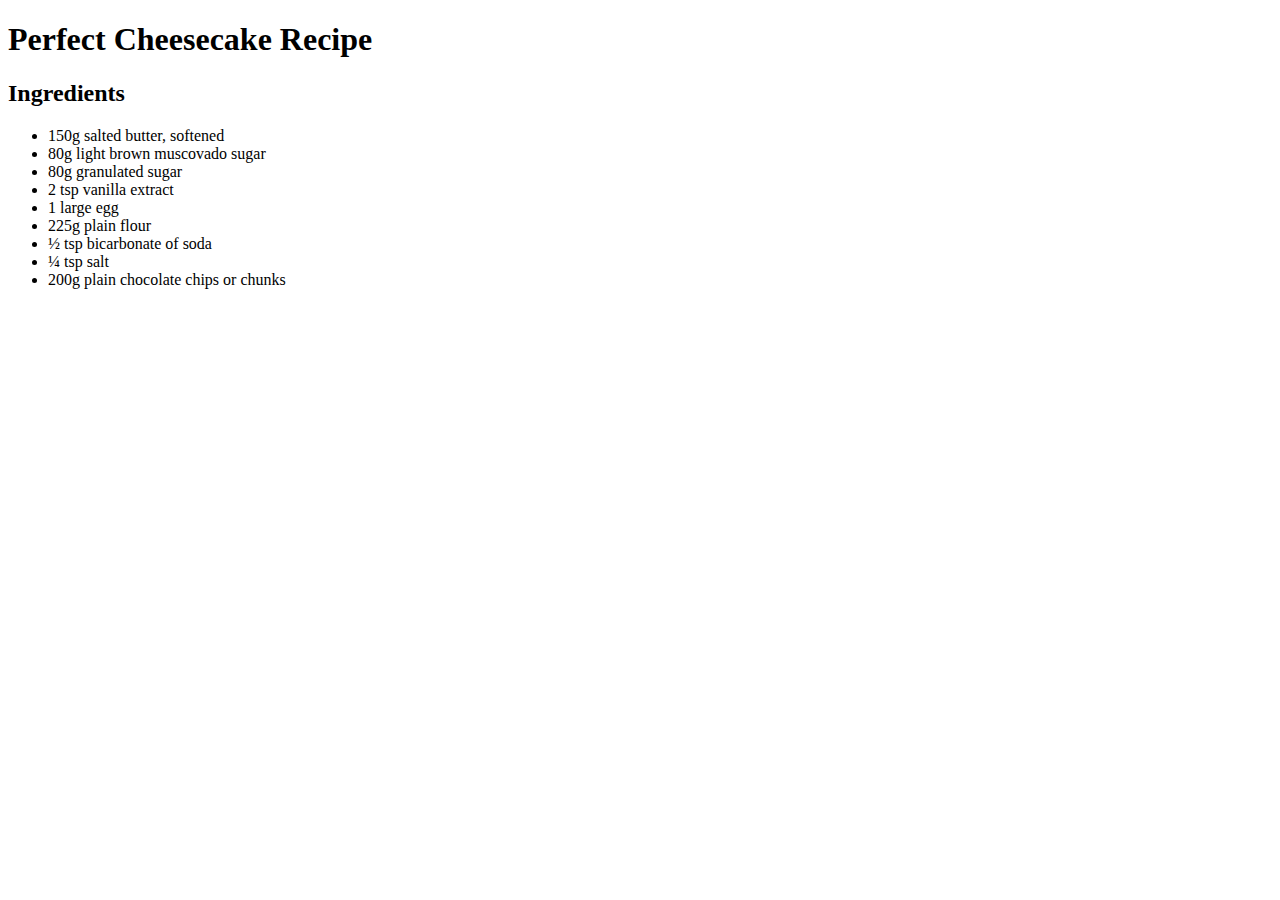
==== cheesecake.html @ edd3e956 "Add ul ingredients" ====
<!DOCTYPE html>
<html lang="en">
<head>
    <meta charset="UTF-8">
    <meta http-equiv="X-UA-Compatible" content="IE=edge">
    <meta name="viewport" content="width=device-width, initial-scale=1.0">
    <title>Cheesecake Recipe</title>
</head>
<body>
    <h1>Perfect Cheesecake Recipe</h1>
    <h2>Ingredients</h2>
    <ul>   
        <li>150g salted butter, softened</li>
        <li> 80g light brown muscovado sugar</li>
        <li>80g granulated sugar</li>
        <li> 2 tsp vanilla extract</li>
        <li>  1 large egg</li>
        <li>  225g plain flour</li>
        <li>  ½ tsp bicarbonate of soda</li>
        <li>  ¼ tsp salt</li>
        <li> 200g plain chocolate chips or chunks</li>
    </ul>
</body>
</html>
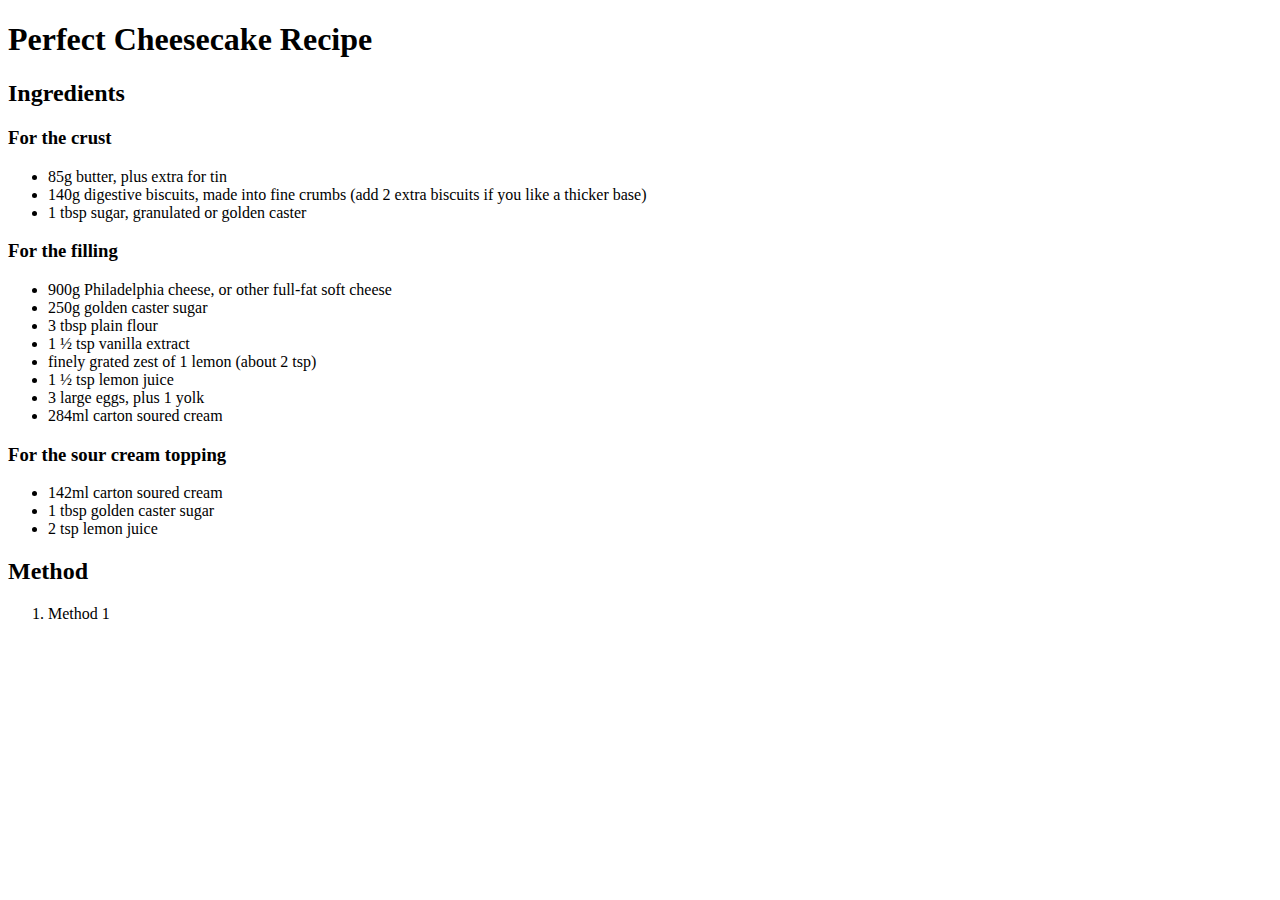
==== commit 61423b31: "Add correct list to cheesecake" ====
--- a/cheesecake.html
+++ b/cheesecake.html
@@ -9,16 +9,34 @@
 <body>
     <h1>Perfect Cheesecake Recipe</h1>
     <h2>Ingredients</h2>
-    <ul>   
-        <li>150g salted butter, softened</li>
-        <li> 80g light brown muscovado sugar</li>
-        <li>80g granulated sugar</li>
-        <li> 2 tsp vanilla extract</li>
-        <li>  1 large egg</li>
-        <li>  225g plain flour</li>
-        <li>  ½ tsp bicarbonate of soda</li>
-        <li>  ¼ tsp salt</li>
-        <li> 200g plain chocolate chips or chunks</li>
+    <h3>For the crust</h3>
+        <ul>   
+            <li>85g butter, plus extra for tin</li>
+            <li>140g digestive biscuits, made into fine crumbs (add 2 extra biscuits if you like a thicker base)</li>
+            <li>1 tbsp sugar, granulated or golden caster</li>
+        </ul>
+    <h3>For the filling</h3>
+    <ul>
+        <li>900g Philadelphia cheese, or other full-fat soft cheese</li>
+        <li>250g golden caster sugar</li>
+        <li>3 tbsp plain flour</li>
+        <li>1 ½ tsp vanilla extract</li>
+        <li>finely grated zest of 1 lemon (about 2 tsp)</li>
+        <li>1 ½ tsp lemon juice</li>
+        <li>3 large eggs, plus 1 yolk</li>
+        <li>284ml carton soured cream</li>
     </ul>
+    <h3>For the sour cream topping</h3>
+    <ul>
+        <li>142ml carton soured cream</li>
+        <li>1 tbsp golden caster sugar</li>
+        <li>2 tsp lemon juice</li>
+
+    </ul>
+    <h2>Method</h2>
+    <ol> 
+        <li>Method 1</li>
+        <p></p>
+    </ol>
 </body>
 </html>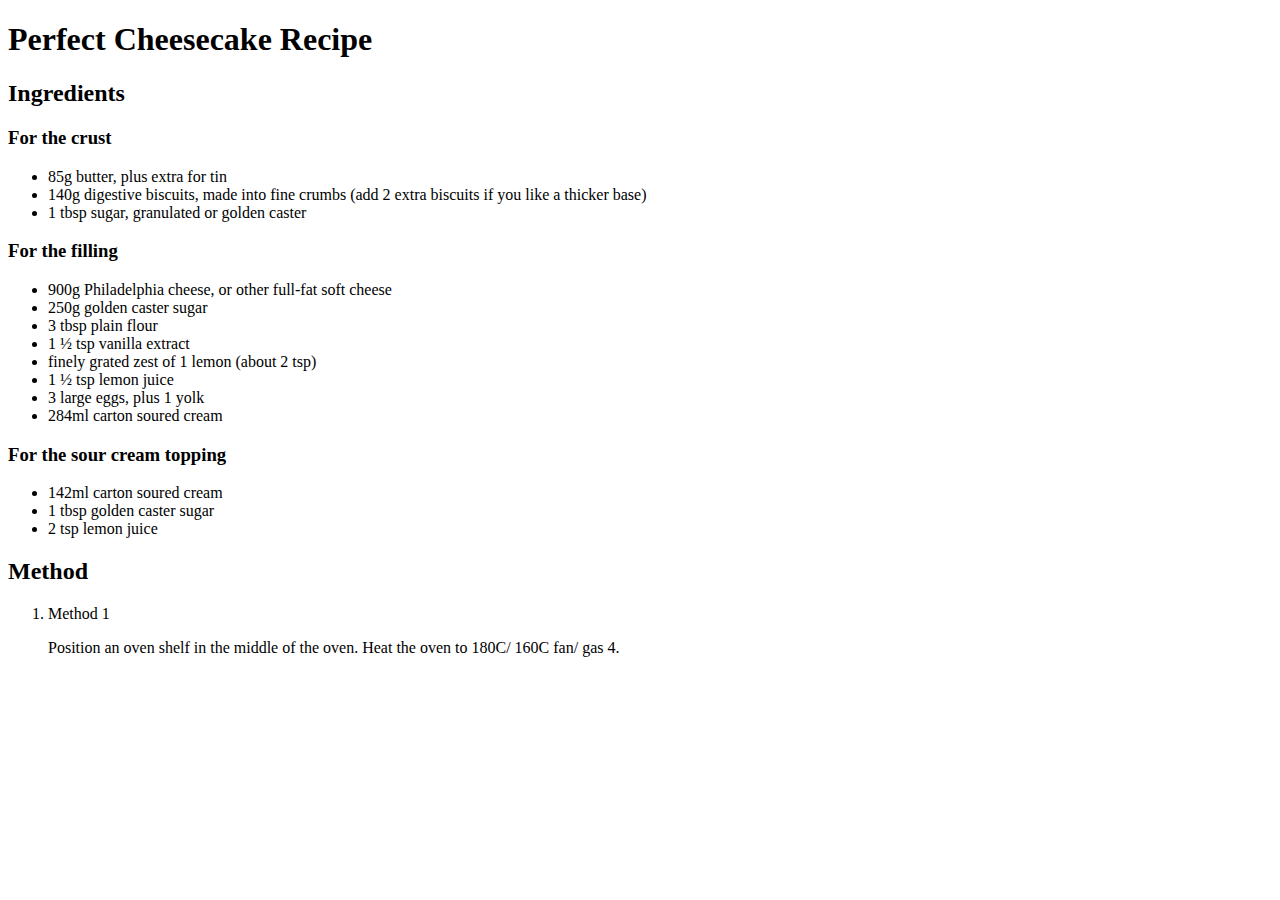
==== commit faba320c: "Add return to homepage <a>" ====
--- a/cheesecake.html
+++ b/cheesecake.html
@@ -36,7 +36,8 @@
     <h2>Method</h2>
     <ol> 
         <li>Method 1</li>
-        <p></p>
+        <p>Position an oven shelf in the middle of the oven. Heat the oven to 180C/ 160C fan/ gas 4.</p>
+        
     </ol>
 </body>
 </html>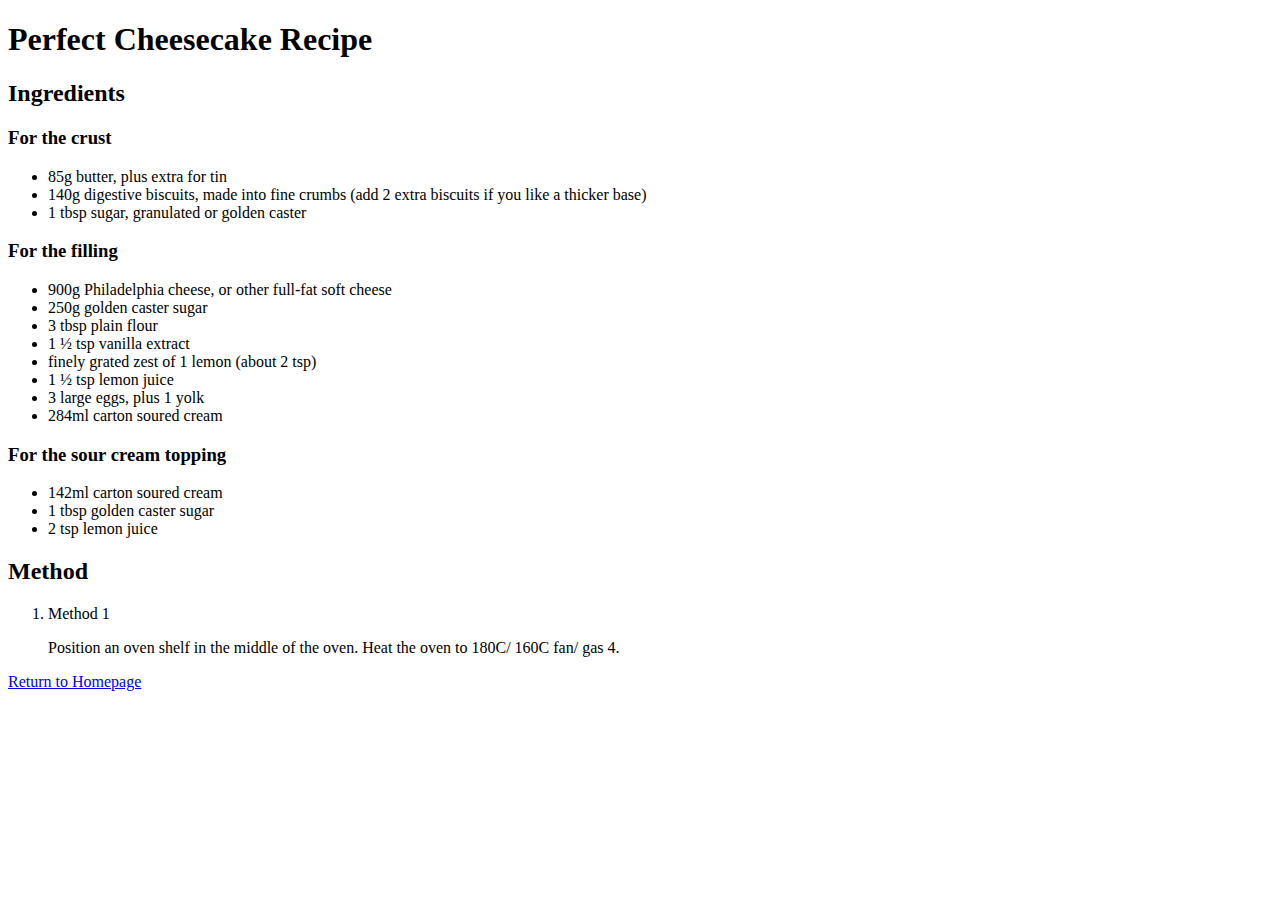
==== commit 064229b7: "Add method to cheesecake recipe" ====
--- a/cheesecake.html
+++ b/cheesecake.html
@@ -37,7 +37,8 @@
     <ol> 
         <li>Method 1</li>
         <p>Position an oven shelf in the middle of the oven. Heat the oven to 180C/ 160C fan/ gas 4.</p>
-        
+
     </ol>
+    <a href="index.html">Return to Homepage</a>
 </body>
 </html>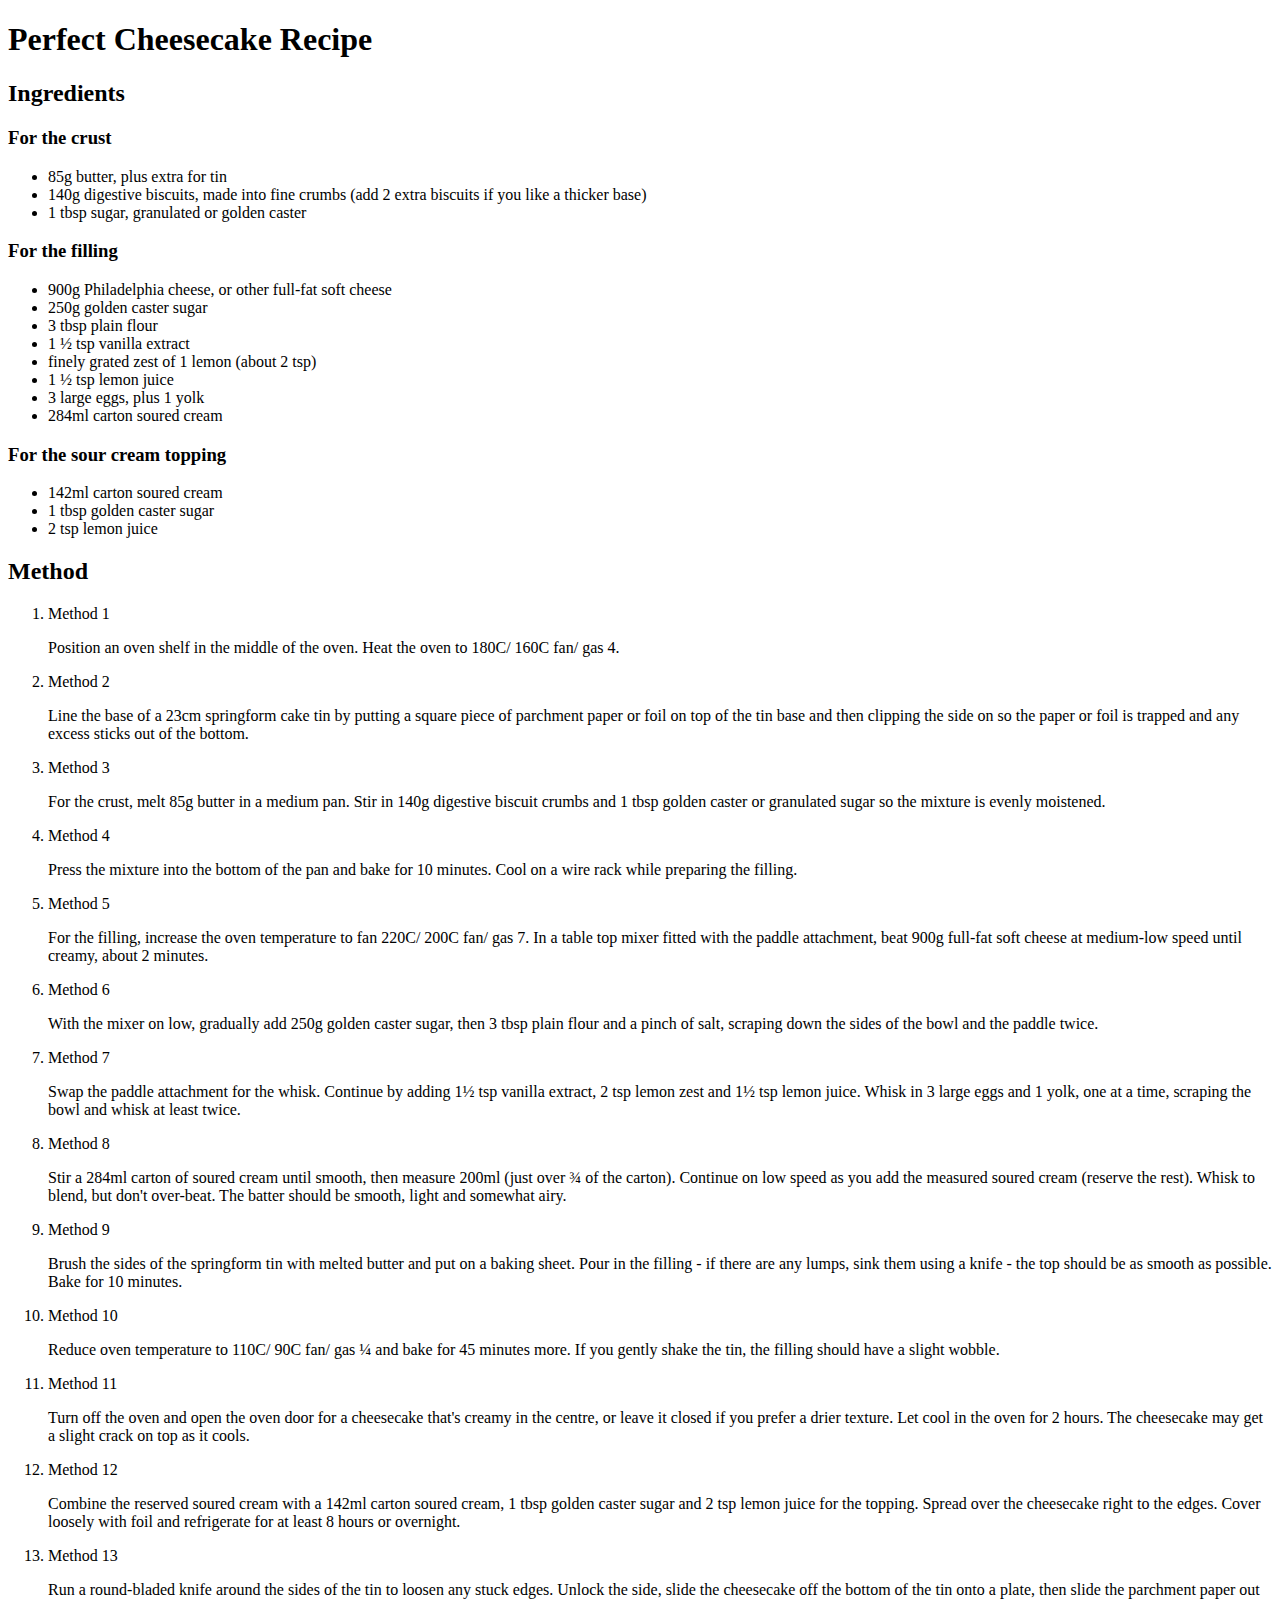
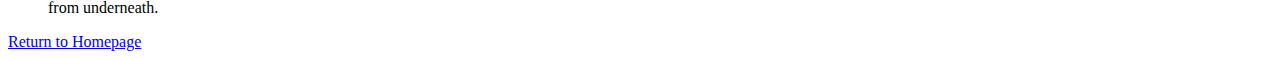
==== commit e48e5b7b: "Add method for cheesecake recipe" ====
--- a/cheesecake.html
+++ b/cheesecake.html
@@ -37,7 +37,30 @@
     <ol> 
         <li>Method 1</li>
         <p>Position an oven shelf in the middle of the oven. Heat the oven to 180C/ 160C fan/ gas 4.</p>
-
+        <li>Method 2</li>
+        <p>Line the base of a 23cm springform cake tin by putting a square piece of parchment paper or foil on top of the tin base and then clipping the side on so the paper or foil is trapped and any excess sticks out of the bottom.</p>
+        <li>Method 3</li>
+        <p>For the crust, melt 85g butter in a medium pan. Stir in 140g digestive biscuit crumbs and 1 tbsp golden caster or granulated sugar so the mixture is evenly moistened.</p>
+        <li>Method 4</li>
+        <p>Press the mixture into the bottom of the pan and bake for 10 minutes. Cool on a wire rack while preparing the filling.</p>
+        <li>Method 5</li>
+        <p>For the filling, increase the oven temperature to fan 220C/ 200C fan/ gas 7. In a table top mixer fitted with the paddle attachment, beat 900g full-fat soft cheese at medium-low speed until creamy, about 2 minutes.</p>
+        <li>Method 6</li>
+        <p>With the mixer on low, gradually add 250g golden caster sugar, then 3 tbsp plain flour and a pinch of salt, scraping down the sides of the bowl and the paddle twice.</p>
+        <li>Method 7</li>
+        <p>Swap the paddle attachment for the whisk. Continue by adding 1½ tsp vanilla extract, 2 tsp lemon zest and 1½ tsp lemon juice. Whisk in 3 large eggs and 1 yolk, one at a time, scraping the bowl and whisk at least twice.</p>
+        <li>Method 8</li>
+        <p>Stir a 284ml carton of soured cream until smooth, then measure 200ml (just over ¾ of the carton). Continue on low speed as you add the measured soured cream (reserve the rest). Whisk to blend, but don't over-beat. The batter should be smooth, light and somewhat airy.</p>
+        <li>Method 9</li>
+        <p>Brush the sides of the springform tin with melted butter and put on a baking sheet. Pour in the filling - if there are any lumps, sink them using a knife - the top should be as smooth as possible. Bake for 10 minutes.</p>
+        <li>Method 10</li>
+        <p>Reduce oven temperature to 110C/ 90C fan/ gas ¼ and bake for 45 minutes more. If you gently shake the tin, the filling should have a slight wobble.</p>
+        <li>Method 11</li>
+        <p>Turn off the oven and open the oven door for a cheesecake that's creamy in the centre, or leave it closed if you prefer a drier texture. Let cool in the oven for 2 hours. The cheesecake may get a slight crack on top as it cools.</p>
+        <li>Method 12</li>
+        <p>Combine the reserved soured cream with a 142ml carton soured cream, 1 tbsp golden caster sugar and 2 tsp lemon juice for the topping. Spread over the cheesecake right to the edges. Cover loosely with foil and refrigerate for at least 8 hours or overnight.</p>
+        <li>Method 13</li>
+        <p>Run a round-bladed knife around the sides of the tin to loosen any stuck edges. Unlock the side, slide the cheesecake off the bottom of the tin onto a plate, then slide the parchment paper out from underneath.</p>
     </ol>
     <a href="index.html">Return to Homepage</a>
 </body>
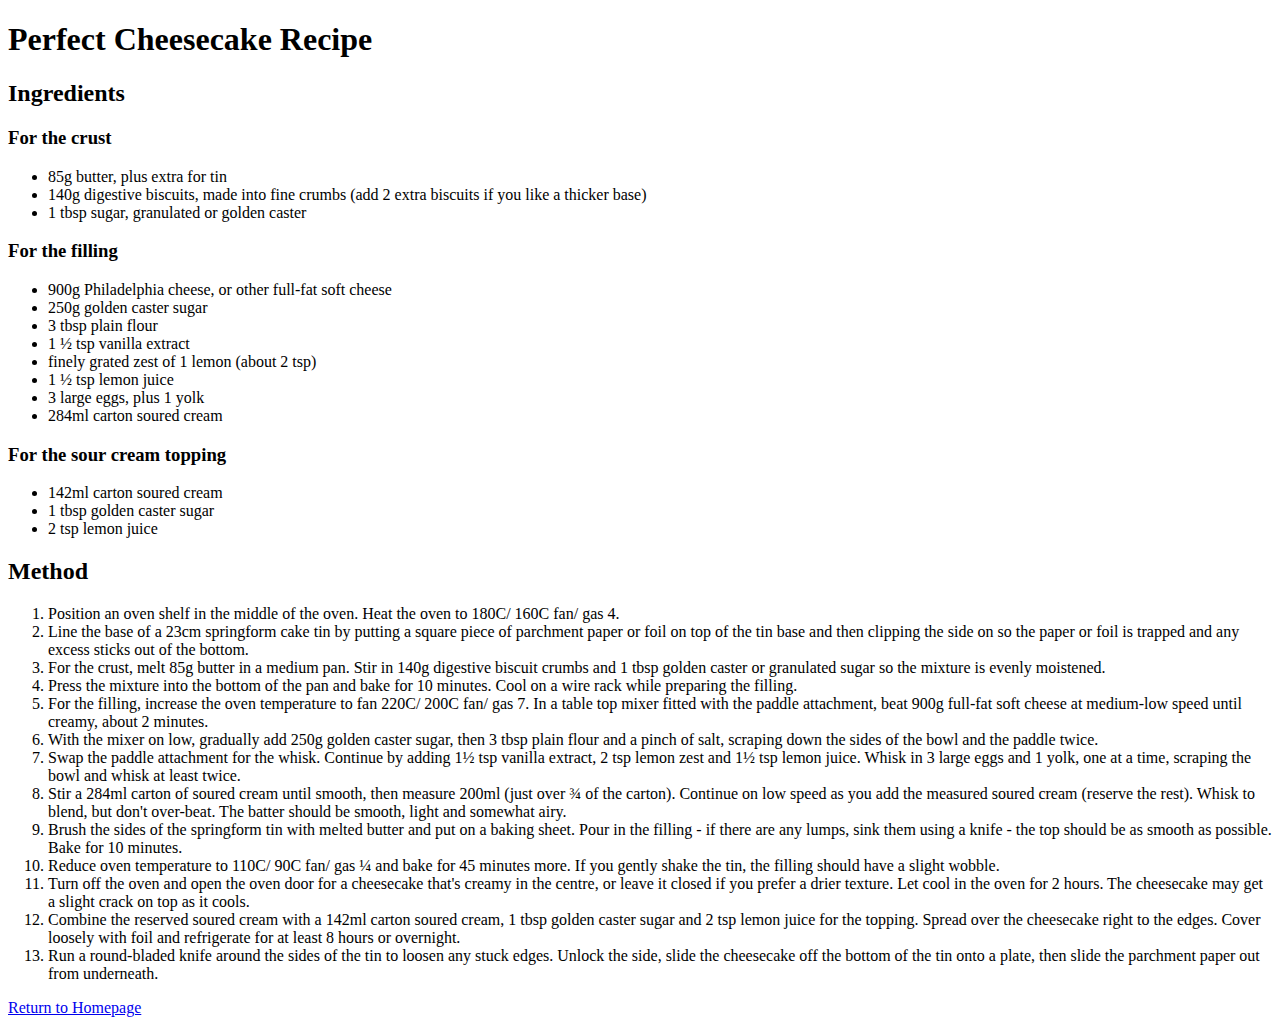
==== commit 44af4d03: "Place method para text in li" ====
--- a/cheesecake.html
+++ b/cheesecake.html
@@ -35,32 +35,20 @@
     </ul>
     <h2>Method</h2>
     <ol> 
-        <li>Method 1</li>
-        <p>Position an oven shelf in the middle of the oven. Heat the oven to 180C/ 160C fan/ gas 4.</p>
-        <li>Method 2</li>
-        <p>Line the base of a 23cm springform cake tin by putting a square piece of parchment paper or foil on top of the tin base and then clipping the side on so the paper or foil is trapped and any excess sticks out of the bottom.</p>
-        <li>Method 3</li>
-        <p>For the crust, melt 85g butter in a medium pan. Stir in 140g digestive biscuit crumbs and 1 tbsp golden caster or granulated sugar so the mixture is evenly moistened.</p>
-        <li>Method 4</li>
-        <p>Press the mixture into the bottom of the pan and bake for 10 minutes. Cool on a wire rack while preparing the filling.</p>
-        <li>Method 5</li>
-        <p>For the filling, increase the oven temperature to fan 220C/ 200C fan/ gas 7. In a table top mixer fitted with the paddle attachment, beat 900g full-fat soft cheese at medium-low speed until creamy, about 2 minutes.</p>
-        <li>Method 6</li>
-        <p>With the mixer on low, gradually add 250g golden caster sugar, then 3 tbsp plain flour and a pinch of salt, scraping down the sides of the bowl and the paddle twice.</p>
-        <li>Method 7</li>
-        <p>Swap the paddle attachment for the whisk. Continue by adding 1½ tsp vanilla extract, 2 tsp lemon zest and 1½ tsp lemon juice. Whisk in 3 large eggs and 1 yolk, one at a time, scraping the bowl and whisk at least twice.</p>
-        <li>Method 8</li>
-        <p>Stir a 284ml carton of soured cream until smooth, then measure 200ml (just over ¾ of the carton). Continue on low speed as you add the measured soured cream (reserve the rest). Whisk to blend, but don't over-beat. The batter should be smooth, light and somewhat airy.</p>
-        <li>Method 9</li>
-        <p>Brush the sides of the springform tin with melted butter and put on a baking sheet. Pour in the filling - if there are any lumps, sink them using a knife - the top should be as smooth as possible. Bake for 10 minutes.</p>
-        <li>Method 10</li>
-        <p>Reduce oven temperature to 110C/ 90C fan/ gas ¼ and bake for 45 minutes more. If you gently shake the tin, the filling should have a slight wobble.</p>
-        <li>Method 11</li>
-        <p>Turn off the oven and open the oven door for a cheesecake that's creamy in the centre, or leave it closed if you prefer a drier texture. Let cool in the oven for 2 hours. The cheesecake may get a slight crack on top as it cools.</p>
-        <li>Method 12</li>
-        <p>Combine the reserved soured cream with a 142ml carton soured cream, 1 tbsp golden caster sugar and 2 tsp lemon juice for the topping. Spread over the cheesecake right to the edges. Cover loosely with foil and refrigerate for at least 8 hours or overnight.</p>
-        <li>Method 13</li>
-        <p>Run a round-bladed knife around the sides of the tin to loosen any stuck edges. Unlock the side, slide the cheesecake off the bottom of the tin onto a plate, then slide the parchment paper out from underneath.</p>
+        <li>Position an oven shelf in the middle of the oven. Heat the oven to 180C/ 160C fan/ gas 4.</li>
+        <li>Line the base of a 23cm springform cake tin by putting a square piece of parchment paper or foil on top of the tin base and then clipping the side on so the paper or foil is trapped and any excess sticks out of the bottom.</li>
+        <li>For the crust, melt 85g butter in a medium pan. Stir in 140g digestive biscuit crumbs and 1 tbsp golden caster or granulated sugar so the mixture is evenly moistened.</li>
+        <li>Press the mixture into the bottom of the pan and bake for 10 minutes. Cool on a wire rack while preparing the filling.</li>
+        <li>For the filling, increase the oven temperature to fan 220C/ 200C fan/ gas 7. In a table top mixer fitted with the paddle attachment, beat 900g full-fat soft cheese at medium-low speed until creamy, about 2 minutes.</li>
+        <li>With the mixer on low, gradually add 250g golden caster sugar, then 3 tbsp plain flour and a pinch of salt, scraping down the sides of the bowl and the paddle twice.</li>
+        <li>Swap the paddle attachment for the whisk. Continue by adding 1½ tsp vanilla extract, 2 tsp lemon zest and 1½ tsp lemon juice. Whisk in 3 large eggs and 1 yolk, one at a time, scraping the bowl and whisk at least twice.</li>
+        <li>Stir a 284ml carton of soured cream until smooth, then measure 200ml (just over ¾ of the carton). Continue on low speed as you add the measured soured cream (reserve the rest). Whisk to blend, but don't over-beat. The batter should be smooth, light and somewhat airy.</li>
+        <li>Brush the sides of the springform tin with melted butter and put on a baking sheet. Pour in the filling - if there are any lumps, sink them using a knife - the top should be as smooth as possible. Bake for 10 minutes.</li>
+        <li>Reduce oven temperature to 110C/ 90C fan/ gas ¼ and bake for 45 minutes more. If you gently shake the tin, the filling should have a slight wobble.</li>
+        <li>Turn off the oven and open the oven door for a cheesecake that's creamy in the centre, or leave it closed if you prefer a drier texture. Let cool in the oven for 2 hours. The cheesecake may get a slight crack on top as it cools.</li>
+        <li>Combine the reserved soured cream with a 142ml carton soured cream, 1 tbsp golden caster sugar and 2 tsp lemon juice for the topping. Spread over the cheesecake right to the edges. Cover loosely with foil and refrigerate for at least 8 hours or overnight.</li>
+        <li>Run a round-bladed knife around the sides of the tin to loosen any stuck edges. Unlock the side, slide the cheesecake off the bottom of the tin onto a plate, then slide the parchment paper out from underneath.</li>
+        
     </ol>
     <a href="index.html">Return to Homepage</a>
 </body>
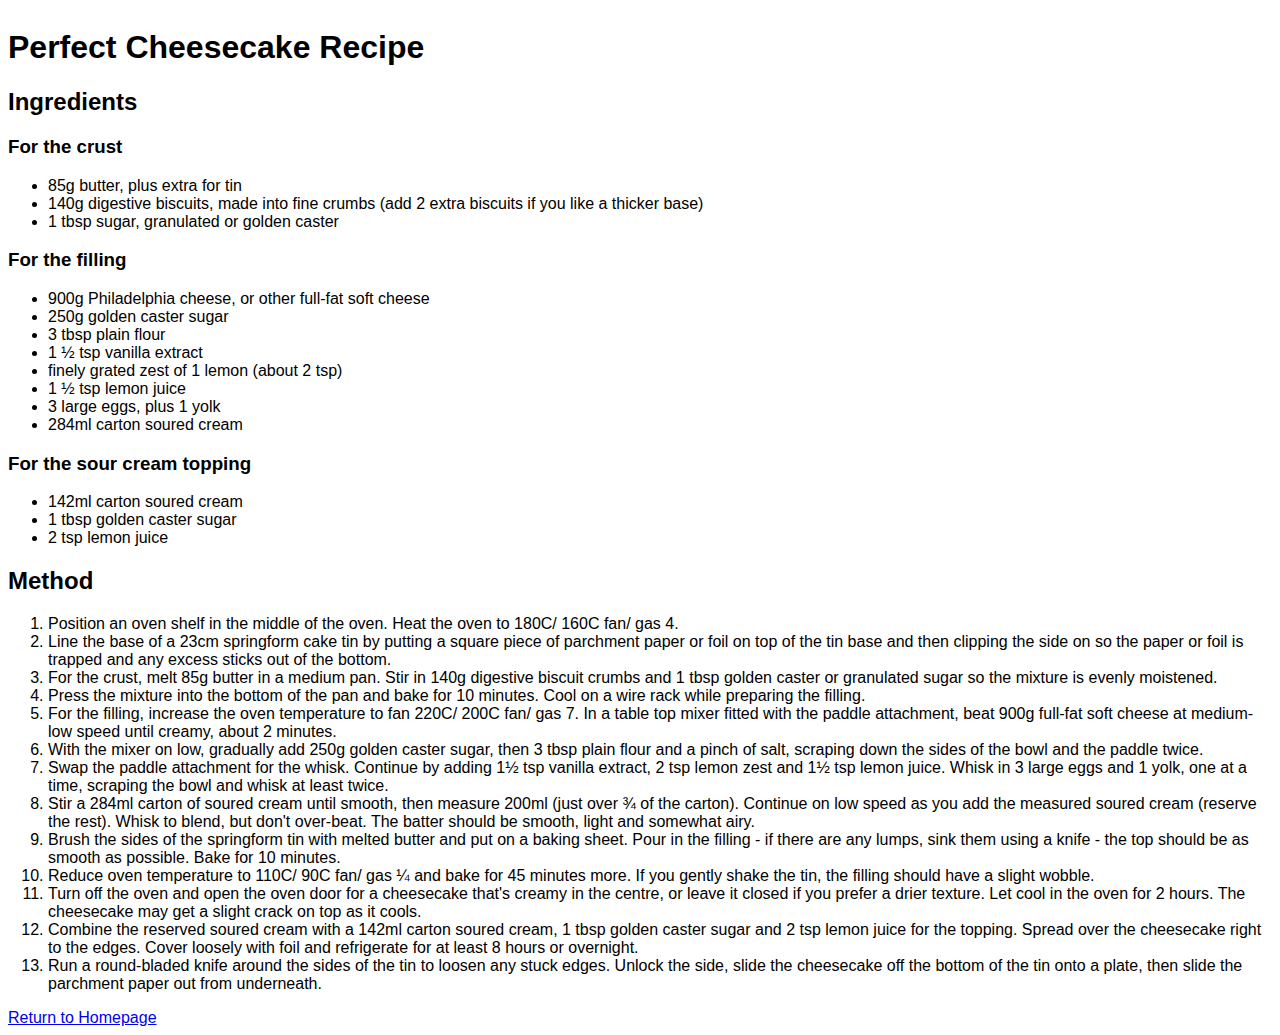
==== commit 39be706d: "Link stylesheet to cake and cookie page" ====
--- a/cheesecake.html
+++ b/cheesecake.html
@@ -4,6 +4,7 @@
     <meta charset="UTF-8">
     <meta http-equiv="X-UA-Compatible" content="IE=edge">
     <meta name="viewport" content="width=device-width, initial-scale=1.0">
+    <link rel="stylesheet" href="css/style.css">
     <title>Cheesecake Recipe</title>
 </head>
 <body>
--- a/css/style.css
+++ b/css/style.css
@@ -0,0 +1,4 @@
+body {
+    font-family: Arial, Helvetica, sans-serif;
+    align-content: center;
+}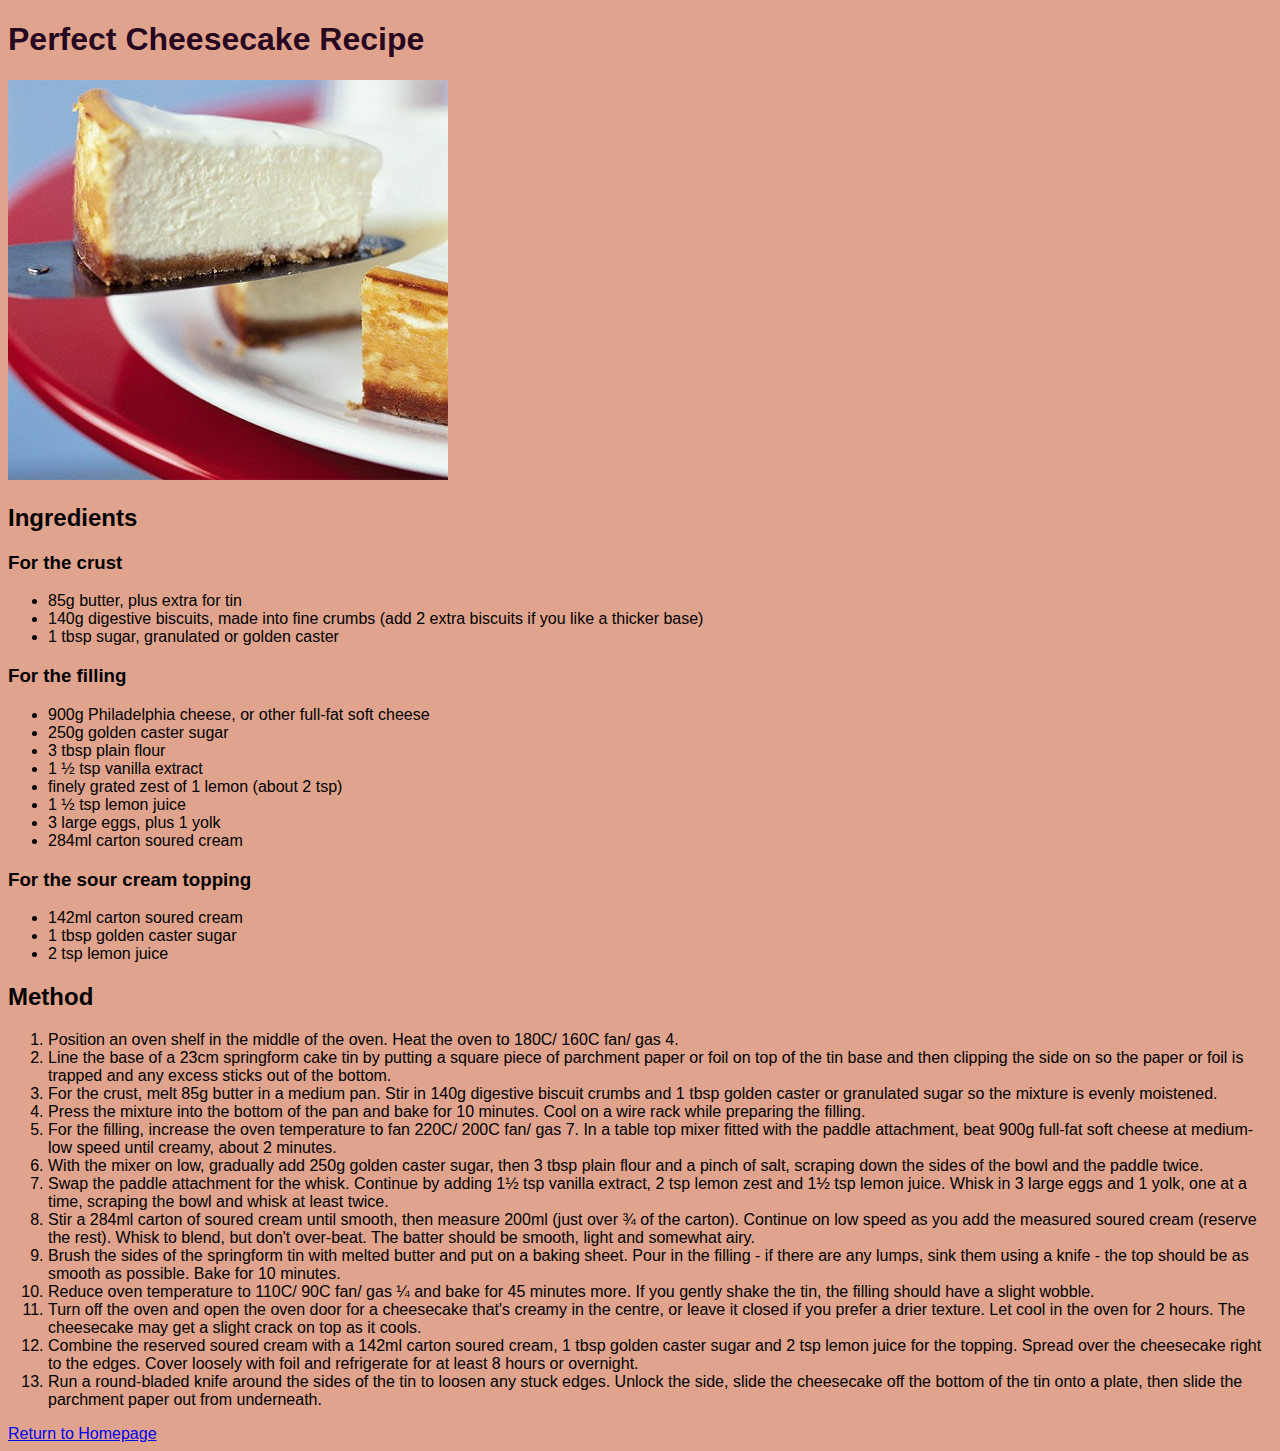
==== commit a47468a3: "Create Cheesecake anchor button This will provide a link to the cheescake recipe page" ====
--- a/cheesecake.html
+++ b/cheesecake.html
@@ -9,6 +9,7 @@
 </head>
 <body>
     <h1>Perfect Cheesecake Recipe</h1>
+    <img src="img/bcheesecake.jpg" alt="Tasty Cheesecake">
     <h2>Ingredients</h2>
     <h3>For the crust</h3>
         <ul>   
--- a/css/style.css
+++ b/css/style.css
@@ -1,4 +1,26 @@
+.homepage-body {
+    font-family: Arial, Helvetica, sans-serif;
+    text-align: center;
+}
+
+h1 {
+    color: rgb(39, 6, 32);
+}
+
 body {
     font-family: Arial, Helvetica, sans-serif;
-    align-content: center;
+    background-color: rgb(224, 164, 142);
+}
+
+.homepage-img{
+    height: auto;
+    width: 500px;
+    border-color: black;
+}
+
+button {
+    height: auto;
+    width: 250px;
+    font-size: 30px;
+    border-color: black;
 }